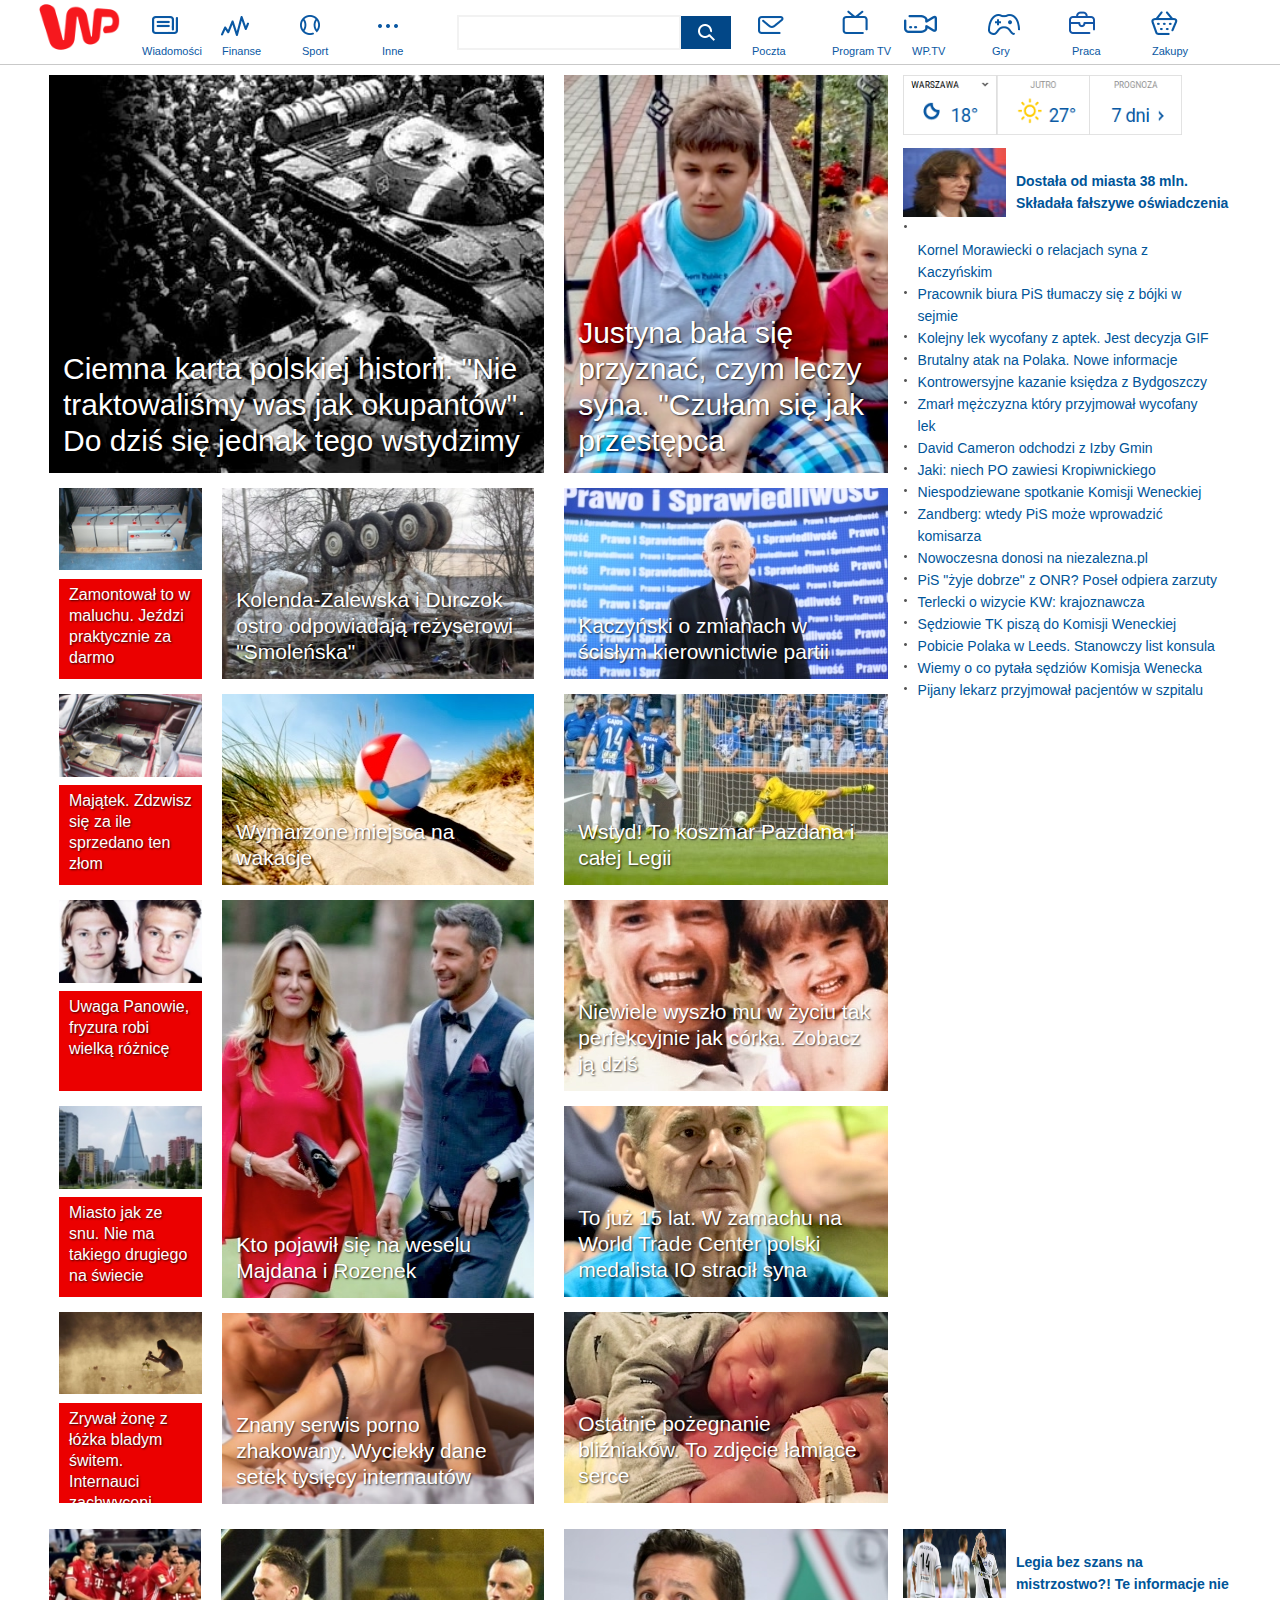
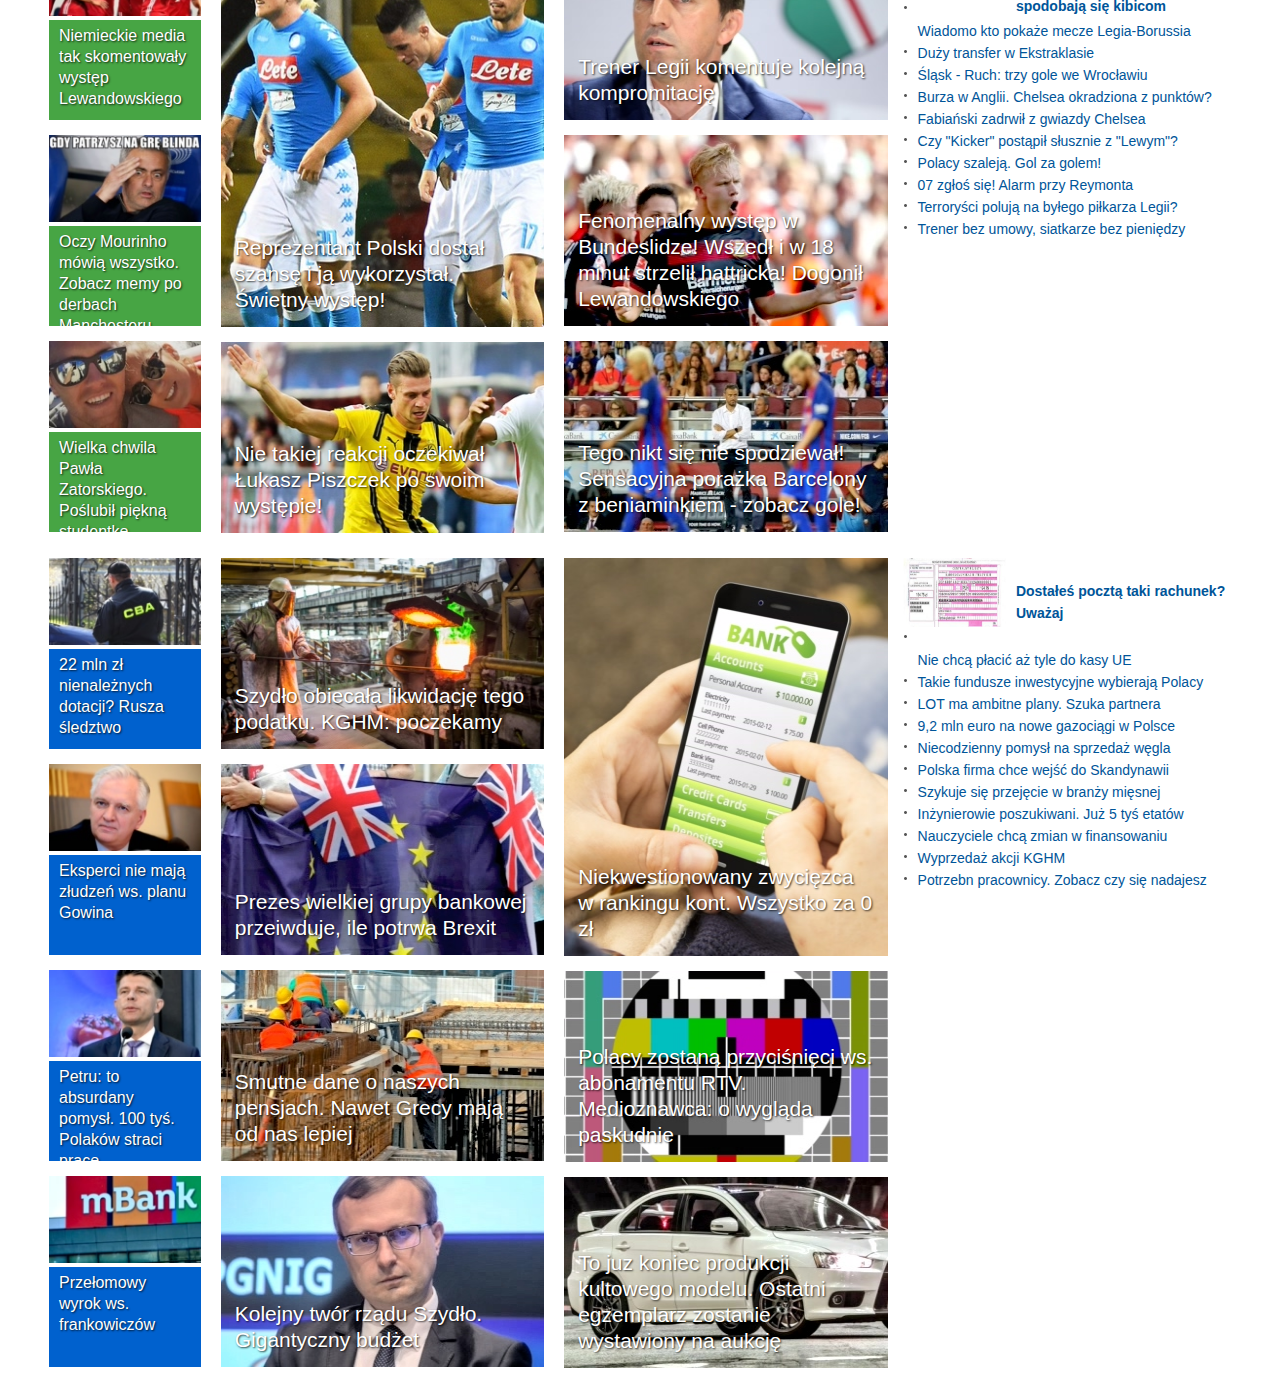
==== 02_portal_copy/index_7.html @ b6a20196 "Switching to 7 column layout completed" ====
<!DOCTYPE html>
<html>
<head>
	<meta charset = "UTF-8">
	<link rel="stylesheet" href="../01_css_framework/ap_grid_col7.css">
	<link rel="stylesheet" href="assets/stylesheets/style.css">
	<title></title>
</head>
<body>
	<header>
		<div class="header">
			<img src="assets/images/logo.png">
			<ul>
				<li>
					<a href="#"><img src="assets/images/h_icon_1.png"><p>Wiadomości</p></a>
				</li>
				<li>
					<a href="#"><img src="assets/images/h_icon_2.png"><p>Finanse</p></a>				
				</li>
				<li>
					<a href="#"><img src="assets/images/h_icon_3.png"><p>Sport</p></a>					
				</li>
				<li>
					<a href="#"><img src="assets/images/h_icon_4.png"><p>Inne</p></a>					
				</li>
				<li id = "form">
					<form><!--
						--><input id="search_field" type="text" name="q"><!--
						--><input id="search_button" type="submit" value=""><!--
					--></form>
				</li>
				<li>
					<a href="#"><img src="assets/images/h_icon_6.png"><p>Poczta</p></a>					
				</li>
				<li>
					<a href="#"><img src="assets/images/h_icon_7.png"><p>Program TV</p></a>				
				</li>
				<li>
					<a href="#"><img src="assets/images/h_icon_8.png"><p>WP.TV</p></a>					
				</li>
				<li>
					<a href="#"><img src="assets/images/h_icon_9.png"><p> Gry</p></a>
				</li>
				<li>
					<a href="#"><img src="assets/images/h_icon_10.png"><p>Praca</p></a>
				</li>
				<li>
					<a href="#"><img src="assets/images/h_icon_11.png"><p>Zakupy</p></a>	
				</li>
			</ul>
		</div>
	</header>
	<div class="row">
		<div class="container_7">
			<div class = "col_3">
				<article class="height_2">
					<a href="#">
						<img src="assets/images/art_a_1.jpg">
						<p>Ciemna karta polskiej historii. "Nie traktowaliśmy was jak okupantów". Do dziś się jednak tego wstydzimy</p>
					</a>
				</article>

				<div class="col_1_3 padding_left_0">
						<article class="height_1">
							<a href="#">
								<img class="img_max_width" src="assets/images/art_a_3.jpg">
								<p class="smallest_font side_style">Zamontował to w maluchu. Jeździ praktycznie za darmo</p>
							</a>
						</article>
						<article class="height_1 art_margin">
							<a href="#">
								<img class="img_max_width" src="assets/images/art_a_6.png">
								<p class="smallest_font side_style">Majątek. Zdzwisz się za ile sprzedano ten złom</p>
							</a>
						</article>
						<article class="height_1 art_margin">
							<a href="#">
								<img class="img_max_width" src="assets/images/art_a_9.jpg">
								<p class="smallest_font side_style">Uwaga Panowie, fryzura robi wielką różnicę</p>
							</a>
						</article>
						<article class="height_1 art_margin">
							<a href="#">
								<img class="img_max_width" src="assets/images/art_a_13.jpg">
								<p class="smallest_font side_style">Miasto jak ze snu. Nie ma takiego drugiego na świecie</p>
							</a>
						</article>
						<article class="height_1 art_margin">
							<a href="#">
								<img class="img_max_width" src="assets/images/art_a_18.jpg">
								<p class="smallest_font side_style">Zrywał żonę z łóżka bladym świtem. Internauci zachwyceni efektem</p>
							</a>
						</article>
				</div>
				<div class="col_2_3 padding_right_0">
						<article class="height_1">
							<a href="#">
								<img class="img_max" src="assets/images/art_a_4.jpg">
								<p class="smaller_font">Kolenda-Zalewska i Durczok ostro odpowiadają reżyserowi "Smoleńska"</p>
							</a>
						</article>
						<article class="height_1 art_margin">
							<a href="#">
								<img class="img_max" src="assets/images/art_a_7.jpg">
								<p class="smaller_font">Wymarzone miejsca na wakacje</p>
							</a>
						</article>
						<article class="height_2 art_margin">
							<a href="#">
								<img class="img_max" src="assets/images/art_a_12.jpg">
								<p class="smaller_font">Kto pojawił się na weselu Majdana i Rozenek</p>
							</a>
						</article>
						<article class="height_1 art_margin">
							<a href="#">
								<img class="img_max" src="assets/images/art_a_17.jpg">
								<p class="smaller_font">Znany serwis porno zhakowany. Wyciekły dane setek tysięcy internautów</p>
							</a>
						</article>
				</div>

			</div>

			<div class = "col_2 col_margin">
				<article class="height_2">
					<a href="#">
						<img src="assets/images/art_a_2.jpg">
						<p>Justyna bała się przyznać, czym leczy syna. "Czułam się jak przestępca</p>
					</a>
				</article>
				<article class="height_1 art_margin">
					<a href="#">
						<img src="assets/images/art_a_5.jpg">
						<p class="smaller_font">Kaczyński o zmianach w ścisłym kierownictwie partii</p>
					</a>
				</article>
				<article class="height_1 art_margin">
					<a href="#">
						<img src="assets/images/art_a_8.jpg">
						<p class="smaller_font">Wstyd! To koszmar Pazdana i całej Legii</p>
					</a>
				</article>
				<article class="height_1 art_margin">
					<a href="#">
						<img src="assets/images/art_a_14.jpg">
						<p class="smaller_font">Niewiele wyszło mu w życiu tak perfekcyjnie jak córka. Zobacz ją dziś</p>
					</a>
				</article>
				<article class="height_1 art_margin">
					<a href="#">
						<img src="assets/images/art_a_15.jpg">
						<p class="smaller_font">To już 15 lat. W zamachu na World Trade Center polski medalista IO stracił syna</p>
					</a>
				</article>
				<article class="height_1 art_margin">
					<a href="#">
						<img src="assets/images/art_a_16.jpg">
						<p class="smaller_font">Ostatnie pożegnanie bliźniaków. To zdjęcie łamiące serce</p>
					</a>
				</article>	
			</div>
			<div class = "col_2 side_articles padding_top_10">
				<ul class="weather_box">
					<li><!--
						--><img src="assets/images/pogoda_1.png"><!--
					--></li><!--
					--><li><!--
						--><img src="assets/images/pogoda_2.png"><!--
					--></li><!--
					--><li><!--
						--><img src="assets/images/pogoda_3.png"><!--
					--></li>
				</ul>
				<ul class="art_list"><!--
					--><li><!--
						--><a href="#"><img src="assets/images/art_a_20.jpg"><p>Dostała od miasta 38 mln. Składała fałszywe oświadczenia</p></a><!--
					--></li><!--
					--><li><!--
						--><a href="#"><div>Kornel Morawiecki o relacjach syna z Kaczyńskim</div></a><!--
					--></li><!--
					--><li><!--
						--><a href="#"><div>Pracownik biura PiS tłumaczy się z bójki w sejmie</div></a><!--
					--></li><!--
					--><li><!--
						--><a href="#"><div>Kolejny lek wycofany z aptek. Jest decyzja GIF</div></a><!--
					--></li><!--
					--><li><!--
						--><a href="#"><div>Brutalny atak na Polaka. Nowe informacje</div></a><!--
					--></li><!--
					--><li><!--
						--><a href="#"><div>Kontrowersyjne kazanie księdza z Bydgoszczy</div></a><!--
					--></li><!--
					--><li><!--
						--><a href="#"><div>Zmarł mężczyzna który przyjmował wycofany lek</div></a><!--
					--></li><!--
					--><li><!--
						--><a href="#"><div>David Cameron odchodzi z Izby Gmin</div></a><!--
					--></li><!--
					--><li><!--
						--><a href="#"><div>Jaki: niech PO zawiesi Kropiwnickiego</div></a><!--
					--></li><!--
					--><li><!--
						--><a href="#"><div>Niespodziewane spotkanie Komisji Weneckiej</div></a><!--
					--></li><!--
					--><li><!--
						--><a href="#"><div>Zandberg: wtedy PiS może wprowadzić komisarza</div></a><!--
					--></li><!--
					--><li><!--
						--><a href="#"><div>Nowoczesna donosi na niezalezna.pl</div></a><!--
					--></li><!--
					--><li><!--
						--><a href="#"><div>PiS "żyje dobrze" z ONR? Poseł odpiera zarzuty</div></a><!--
					--></li><!--
					--><li><!--
						--><a href="#"><div>Terlecki o wizycie KW: krajoznawcza</div></a><!--
					--></li><!--
					--><li><!--
						--><a href="#"><div>Sędziowie TK piszą do Komisji Weneckiej</div></a><!--
					--></li><!--
					--><li><!--
						--><a href="#"><div>Pobicie Polaka w Leeds. Stanowczy list konsula</div></a><!--
					--></li><!--
					--><li><!--
						--><a href="#"><div>Wiemy o co pytała sędziów Komisja Wenecka</div></a><!--
					--></li><!--
					--><li><!--
						--><a href="#"><div>Pijany lekarz przyjmował pacjentów w szpitalu</div></a><!--
					--></li><!--
				--></ul>
			</div>



		</div>
	</div>
	<div class="row sport_section">
		<div class="container_7">

				<div class="col_1">
					<article class="height_1">
						<a href="#">
							<img class="img_max_width" src="assets/images/art_b_1.jpg">
							<p class="smallest_font side_style">Niemieckie media tak skomentowały występ Lewandowskiego</p>
						</a>
					</article>
					<article class="height_1 art_margin">
						<a href="#">
							<img class="img_max_width" src="assets/images/art_b_2.jpg">
							<p class="smallest_font side_style">Oczy Mourinho mówią wszystko. Zobacz memy po derbach Manchesteru</p>
						</a>
					</article>
					<article class="height_1 art_margin">
						<a href="#">
							<img class="img_max_width" src="assets/images/art_b_3.jpg">
							<p class="smallest_font side_style">Wielka chwila Pawła Zatorskiego. Poślubił piękną studentkę medycyny</p>
						</a>
					</article>
				</div>
				<div class="col_2">
					<article class="height_2">
						<a href="#">
							<img class="img_max" src="assets/images/art_b_4.jpg">
							<p class="smaller_font">Reprezentant Polski dostał szansę i ją wykorzystał. Świetny występ!</p>
						</a>
					</article>
					<article class="height_1 art_margin">
						<a href="#">
							<img class="img_max" src="assets/images/art_b_5.jpg">
							<p class="smaller_font">Nie takiej reakcji oczekiwał Łukasz Piszczek po swoim występie!</p>
						</a>
					</article>
				</div>


			<div class="col_2 col_margin">
				<article class="height_1">
					<a href="#">
						<img class="img_max" src="assets/images/art_b_6.jpg">
						<p class="smaller_font">Trener Legii komentuje kolejną kompromitację</p>
					</a>
				</article>
				<article class="height_1 art_margin">
					<a href="#">
						<img class="img_max" src="assets/images/art_b_7.jpg">
						<p class="smaller_font">Fenomenalny występ w Bundeslidze! Wszedł i w 18 minut strzelił hattricka! Dogonił Lewandowskiego</p>
					</a>
				</article>
				<article class="height_1 art_margin">
					<a href="#">
						<img class="img_max" src="assets/images/art_b_8.jpg">
						<p class="smaller_font">Tego nikt się nie spodziewał! Sensacyjna porażka Barcelony z beniaminkiem - zobacz gole!</p>
					</a>
				</article>
			</div>
			<div class="col_2 side_articles padding_top_10">
				<ul class="art_list"><!--
					--><li><!--
						--><a href="#"><img src="assets/images/art_b_20.jpg"><p>Legia bez szans na mistrzostwo?! Te informacje nie spodobają się kibicom</p></a><!--
					--></li><!--
					--><li><!--
						--><a href="#"><div>Wiadomo kto pokaże mecze Legia-Borussia</div></a><!--
					--></li><!--
					--><li><!--
						--><a href="#"><div>Duży transfer w Ekstraklasie</div></a><!--
					--></li><!--
					--><li><!--
						--><a href="#"><div>Śląsk - Ruch: trzy gole we Wrocławiu</div></a><!--
					--></li><!--
					--><li><!--
						--><a href="#"><div>Burza w Anglii. Chelsea okradziona z punktów?</div></a><!--
					--></li><!--
					--><li><!--
						--><a href="#"><div>Fabiański zadrwił z gwiazdy Chelsea</div></a><!--
					--></li><!--
					--><li><!--
						--><a href="#"><div>Czy "Kicker" postąpił słusznie z "Lewym"?</div></a><!--
					--></li><!--
					--><li><!--
						--><a href="#"><div>Polacy szaleją. Gol za golem!</div></a><!--
					--></li><!--
					--><li><!--
						--><a href="#"><div>07 zgłoś się! Alarm przy Reymonta</div></a><!--
					--></li><!--
					--><li><!--
						--><a href="#"><div>Terroryści polują na byłego piłkarza Legii?</div></a><!--
					--></li><!--
					--><li><!--
						--><a href="#"><div>Trener bez umowy, siatkarze bez pieniędzy</div></a><!--
					--></li><!--
				--></ul>
			</div>
		</div>
	</div>
	<div class="row finance_section">
		<div class="container_7">

				<div class="col_1">
					<article class="height_1">
						<a href="#">
							<img class="img_max_width" src="assets/images/art_c_1.jpg">
							<p class="smallest_font side_style">22 mln zł nienależnych dotacji? Rusza śledztwo</p>
						</a>
					</article>
					<article class="height_1 art_margin">
						<a href="#">
							<img class="img_max_width" src="assets/images/art_c_2.jpg">
							<p class="smallest_font side_style">Eksperci nie mają złudzeń ws. planu Gowina</p>
						</a>
					</article>
					<article class="height_1 art_margin">
						<a href="#">
							<img class="img_max_width" src="assets/images/art_c_3.jpg">
							<p class="smallest_font side_style">Petru: to absurdany pomysł. 100 tyś. Polaków straci pracę</p>
						</a>
					</article>
					<article class="height_1 art_margin">
						<a href="#">
							<img class="img_max_width" src="assets/images/art_c_8.jpg">
							<p class="smallest_font side_style">Przełomowy wyrok ws. frankowiczów</p>
						</a>
					</article>
				</div>
				<div class="col_2">
					<article class="height_1">
						<a href="#">
							<img class="img_max" src="assets/images/art_c_4.jpg">
							<p class="smaller_font">Szydło obiecała likwidację tego podatku. KGHM: poczekamy</p>
						</a>
					</article>
					<article class="height_1 art_margin">
						<a href="#">
							<img class="img_max" src="assets/images/art_c_5.jpg">
							<p class="smaller_font">Prezes wielkiej grupy bankowej przeiwduje, ile potrwa Brexit</p>
						</a>
					</article>
					<article class="height_1 art_margin">
						<a href="#">
							<img class="img_max" src="assets/images/art_c_6.jpg">
							<p class="smaller_font">Smutne dane o naszych pensjach. Nawet Grecy mają od nas lepiej</p>
						</a>
					</article>
					<article class="height_1 art_margin">
						<a href="#">
							<img class="img_max" src="assets/images/art_c_7.jpg">
							<p class="smaller_font">Kolejny twór rządu Szydło. Gigantyczny budżet</p>
						</a>
					</article>
				</div>

			<div class="col_2 col_margin">
				<article class="height_2">
					<a href="#">
						<img class="img_max" src="assets/images/art_c_9.jpg">
						<p class="smaller_font">Niekwestionowany zwycięzca w rankingu kont. Wszystko za 0 zł</p>
					</a>
				</article>
				<article class="height_1 art_margin">
					<a href="#">
						<img class="img_max" src="assets/images/art_c_10.jpg">
						<p class="smaller_font">Polacy zostaną przyciśnięci ws. abonamentu RTV. Medioznawca: o wygląda paskudnie</p>
					</a>
				</article>
				<article class="height_1 art_margin">
					<a href="#">
						<img class="img_max" src="assets/images/art_c_11.jpg">
						<p class="smaller_font">To juz koniec produkcji kultowego modelu. Ostatni egzemplarz zostanie wystawiony na aukcję</p>
					</a>
				</article>
			</div>
			<div class="col_2 side_articles padding_top_10">
					<ul class="art_list"><!--
					--><li><!--
						--><a href="#"><img src="assets/images/art_c_20.jpg"><p>Dostałeś pocztą taki rachunek? Uważaj</p></a><!--
					--></li><!--
					--><li><!--
						--><a href="#"><div>Nie chcą płacić aż tyle do kasy UE</div></a><!--
					--></li><!--
					--><li><!--
						--><a href="#"><div>Takie fundusze inwestycyjne wybierają Polacy</div></a><!--
					--></li><!--
					--><li><!--
						--><a href="#"><div>LOT ma ambitne plany. Szuka partnera</div></a><!--
					--></li><!--
					--><li><!--
						--><a href="#"><div>9,2 mln euro na nowe gazociągi w Polsce</div></a><!--
					--></li><!--
					--><li><!--
						--><a href="#"><div>Niecodzienny pomysł na sprzedaż węgla</div></a><!--
					--></li><!--
					--><li><!--
						--><a href="#"><div>Polska firma chce wejść do Skandynawii</div></a><!--
					--></li><!--
					--><li><!--
						--><a href="#"><div>Szykuje się przejęcie w branży mięsnej</div></a><!--
					--></li><!--
					--><li><!--
						--><a href="#"><div>Inżynierowie poszukiwani. Już 5 tyś etatów</div></a><!--
					--></li><!--
					--><li><!--
						--><a href="#"><div>Nauczyciele chcą zmian w finansowaniu</div></a><!--
					--></li><!--
					--><li><!--
						--><a href="#"><div>Wyprzedaż akcji KGHM</div></a><!--
					--></li><!--
					--><li><!--
						--><a href="#"><div>Potrzebn pracownicy. Zobacz czy się nadajesz</div></a><!--
					--></li><!--
				--></ul>
			</div>
		</div>
	</div>
</body>
</html>
---- 01_css_framework/ap_grid_col7.css ----
/* ap_grid: Basic 7 column css framework;*/

.row{
	margin: 0;
	padding: 0;
	position: relative;
	display: block;
	overflow: auto;
}

.container_7, .header{
	margin: auto;
}

@media (min-width: 1280px){
	.container_7, .header{
		width: 1202px;
	}

}
@media (max-width: 1260px){
	.container_7, .header{
		width: 972px;
	}
}

.col_1,
.col_2,
.col_3,
.col_4,
.col_5,
.col_6,
.col_7,
.col_1_3,
.col_2_3{
	float: left;
	display: inline-block;
	padding: 5px;
}

.container_7 .col_1{
	width: 14.2857%;
}
.container_7 .col_2{
	width: 28.571%;
}
.container_7 .col_3{
	width: 42.857%;
}
.container_7 .col_4{
	width: 57.1428%;
}
.container_7 .col_5{
	width: 71.428%;
}
.container_7 .col_6{
	width: 85.7142%;
}
.container_7 .col_7{
	width: 100%;
}
.container_7 .col_1_3{
	width: 33.33%;
}
.container_7 .col_2_3{
	width: 66.66%;
}
.row,
.container_7,
.col_1,
.col_2,
.col_3,
.col_4,
.col_5,
.col_6,
.col_7,
.col_1_3,
.col_2_3{
	box-sizing: border-box;
}

.height_1{
	height: 191px;
}
.height_2{
	height: 398px;
}

.clear{
	clear: both;
	display: block;
	overflow: hidden;
	visibility: hidden;
}
.padding_left_0{
	padding-left: 10px;
}
.padding_right_0{
	padding-right: 10px;
}
.padding_top_0{
	padding-top: 10px;
}
.padding_bottom_0{
	padding-bottom: 10px;
}
.padding_left_10{
	padding-left: 10px;
}
.padding_right_10{
	padding-right: 10px;
}
.padding_top_10{
	padding-top: 10px;
}
.padding_bottom_10{
	padding-bottom: 10px;
}
---- 02_portal_copy/assets/stylesheets/style.css ----
/* http://meyerweb.com/eric/tools/css/reset/ 
   v2.0 | 20110126
   License: none (public domain)
*/
html, body, div, span, applet, object, iframe,
h1, h2, h3, h4, h5, h6, p, blockquote, pre,
a, abbr, acronym, address, big, cite, code,
del, dfn, em, img, ins, kbd, q, s, samp,
small, strike, strong, sub, sup, tt, var,
b, u, i, center,
dl, dt, dd, ol, ul, li,
fieldset, form, label, legend,
table, caption, tbody, tfoot, thead, tr, th, td,
article, aside, canvas, details, embed,
figure, figcaption, footer, header, hgroup,
menu, nav, output, ruby, section, summary,
time, mark, audio, video {
  margin: 0;
  padding: 0;
  border: 0;
  font-size: 100%;
  font: inherit;
  vertical-align: baseline; }

/* HTML5 display-role reset for older browsers */
article, aside, details, figcaption, figure,
footer, header, hgroup, menu, nav, section {
  display: block; }

body {
  line-height: 1; }

ol, ul {
  list-style: none; }

blockquote, q {
  quotes: none; }

blockquote:before, blockquote:after,
q:before, q:after {
  content: '';
  content: none; }

table {
  border-collapse: collapse;
  border-spacing: 0; }

/**************************Typography*****************************/
@font-face {
  font-family: "Roboto";
  font-style: normal;
  font-weight: 400;
  src: url("//a.wpimg.pl/a/i/stg/player/fonts/roboto-regular-webfont.eot?#iefix") format("embedded-opentype"), url("//a.wpimg.pl/a/i/stg/player/fonts/roboto-regular-webfont.woff") format("woff"), url("//a.wpimg.pl/a/i/stg/player/fonts/roboto-regular-webfont.ttf") format("truetype"), url("//a.wpimg.pl/a/i/stg/player/fonts/roboto-regular-webfont.svg#roboto_condensedbold") format("svg"); }
@font-face {
  font-family: "Roboto Condensed";
  font-style: normal;
  font-weight: normal;
  src: url("http://y.wpimg.pl/i/ivar/layout/201201/robotocondensed-regular-webfont.eot?#iefix") format("embedded-opentype"), url("http://y.wpimg.pl/i/ivar/layout/201201/robotocondensed-regular-webfont.woff2") format("woff2"), url("http://y.wpimg.pl/i/ivar/layout/201201/robotocondensed-regular-webfont.woff") format("woff"), url("http://y.wpimg.pl/i/ivar/layout/201201/robotocondensed-regular-webfont.ttf") format("truetype"); }
/**************************Colors*********************************/
/**************************Basic Site Layout**********************/
body, html {
  width: 100%; }

header {
  height: 64px; }

/****************************Header setup**************************/
header {
  border-bottom: #c9c9c9 solid 1px; }

.header {
  position: relative;
  /*background-color: yellow; */ }
  .header img {
    float: left;
    width: 93px;
    height: 54px; }
  .header ul {
    display: inline-block; }
    .header ul li {
      float: left;
      display: inline-block;
      width: 80px; }
      .header ul li img {
        height: 100%;
        width: auto;
        margin: auto; }
      .header ul li p {
        position: absolute;
        bottom: 10px;
        font-family: "Roboto", Arial, sans-serif;
        font-size: 11px;
        color: #0a58a3;
        margin-left: 10px; }
      .header ul li p:hover {
        text-decoration: underline; }
      .header ul li a {
        display: block;
        width: 100%;
        height: 100%; }
    .header ul #form {
      width: 280px;
      margin-top: 15px;
      margin-left: 5px;
      margin-right: 5px; }
      .header ul #form #search_field {
        width: 216px;
        height: 29px;
        border: 2px solid #f2f2f2; }
      .header ul #form #search_button {
        width: 50px;
        height: 33px;
        overflow: hidden;
        background-color: #024787;
        background-image: url("../images/search_button.png");
        background-repeat: no-repeat;
        border: none; }

/***************body setup*****************/
.row {
  /*.col_6{
  	background-color: rgb(230,230,200);
  }
  .col_3{
  	background-color: rgb(200,230,230);
  }
  .col_4{
  	background-color: rgb(230,200,230);
  }
  .col_8{
  	background-color: rgb(230,230,140);
  }*/ }
  .row article {
    box-sizing: border-box;
    position: relative;
    margin: 5px;
    overflow: hidden;
    display: block; }
    .row article img {
      box-sizing: border-box;
      height: 100%; }
    .row article p {
      position: absolute;
      left: 0;
      right: 0;
      bottom: 0;
      padding: 40px 14px 14px;
      font-family: "Roboto Condensed", Arial, sans-serif;
      text-shadow: 1px 1px 2px rgba(0, 0, 0, 0.75);
      color: #fff;
      font-size: 30px;
      line-height: 36px; }
  .row article:hover img {
    border-bottom: 5px solid #eb0000; }
  .row article:hover p {
    text-decoration: underline; }
  .row .side_articles .weather_box {
    margin-bottom: 10px; }
    .row .side_articles .weather_box li {
      display: inline-block;
      box-sizing: border-box; }
      .row .side_articles .weather_box li img {
        width: 93px;
        height: 60px;
        box-sizing: border-box; }
      .row .side_articles .weather_box li img:hover {
        border-bottom: 5px solid #0a58a3; }
  .row .side_articles .art_list li {
    background-image: url([data-uri]);
    background-repeat: no-repeat; }
    .row .side_articles .art_list li a {
      padding-left: 15px;
      text-decoration: none;
      font-weight: normal;
      font-size: 14px;
      line-height: 22px;
      font-family: "Roboto", Arial, sans-serif;
      color: #059; }
    .row .side_articles .art_list li a:hover {
      text-decoration: underline; }
      .row .side_articles .art_list li a:hover p, .row .side_articles .art_list li a:hover div {
        text-decoration: underline; }
    .row .side_articles .art_list li div {
      display: inline-block;
      width: 90%; }
  .row .side_articles .art_list li:first-of-type {
    height: 69px; }
    .row .side_articles .art_list li:first-of-type img {
      float: left;
      height: 69px;
      width: 31%; }
    .row .side_articles .art_list li:first-of-type p {
      font-weight: bold;
      padding-left: 10px;
      width: 65%;
      height: 100%;
      float: left;
      display: inline-block; }
  .row .smaller_font {
    font-size: 21px;
    line-height: 26px; }
  .row .smallest_font {
    font-size: 16px;
    line-height: 21px; }
  .row .art_margin {
    margin-top: 15px; }
  .row .col_margin {
    padding-bottom: 11px; }
  .row .img_max {
    height: 100%;
    width: 100%; }
  .row .img_max_width {
    height: auto;
    width: 100%; }
  .row .side_style {
    background-color: #eb0000;
    padding: 5px 10px 0 10px;
    height: 50%; }
    .row .side_style img {
      height: auto;
      width: 100%; }

.sport_section article:hover img {
  border-bottom: 5px solid #47a544; }
.sport_section .side_style {
  background-color: #47a544; }

.finance_section article:hover img {
  border-bottom: 5px solid #0061ce; }
.finance_section .side_style {
  background-color: #0061ce; }

/*# sourceMappingURL=style.css.map */
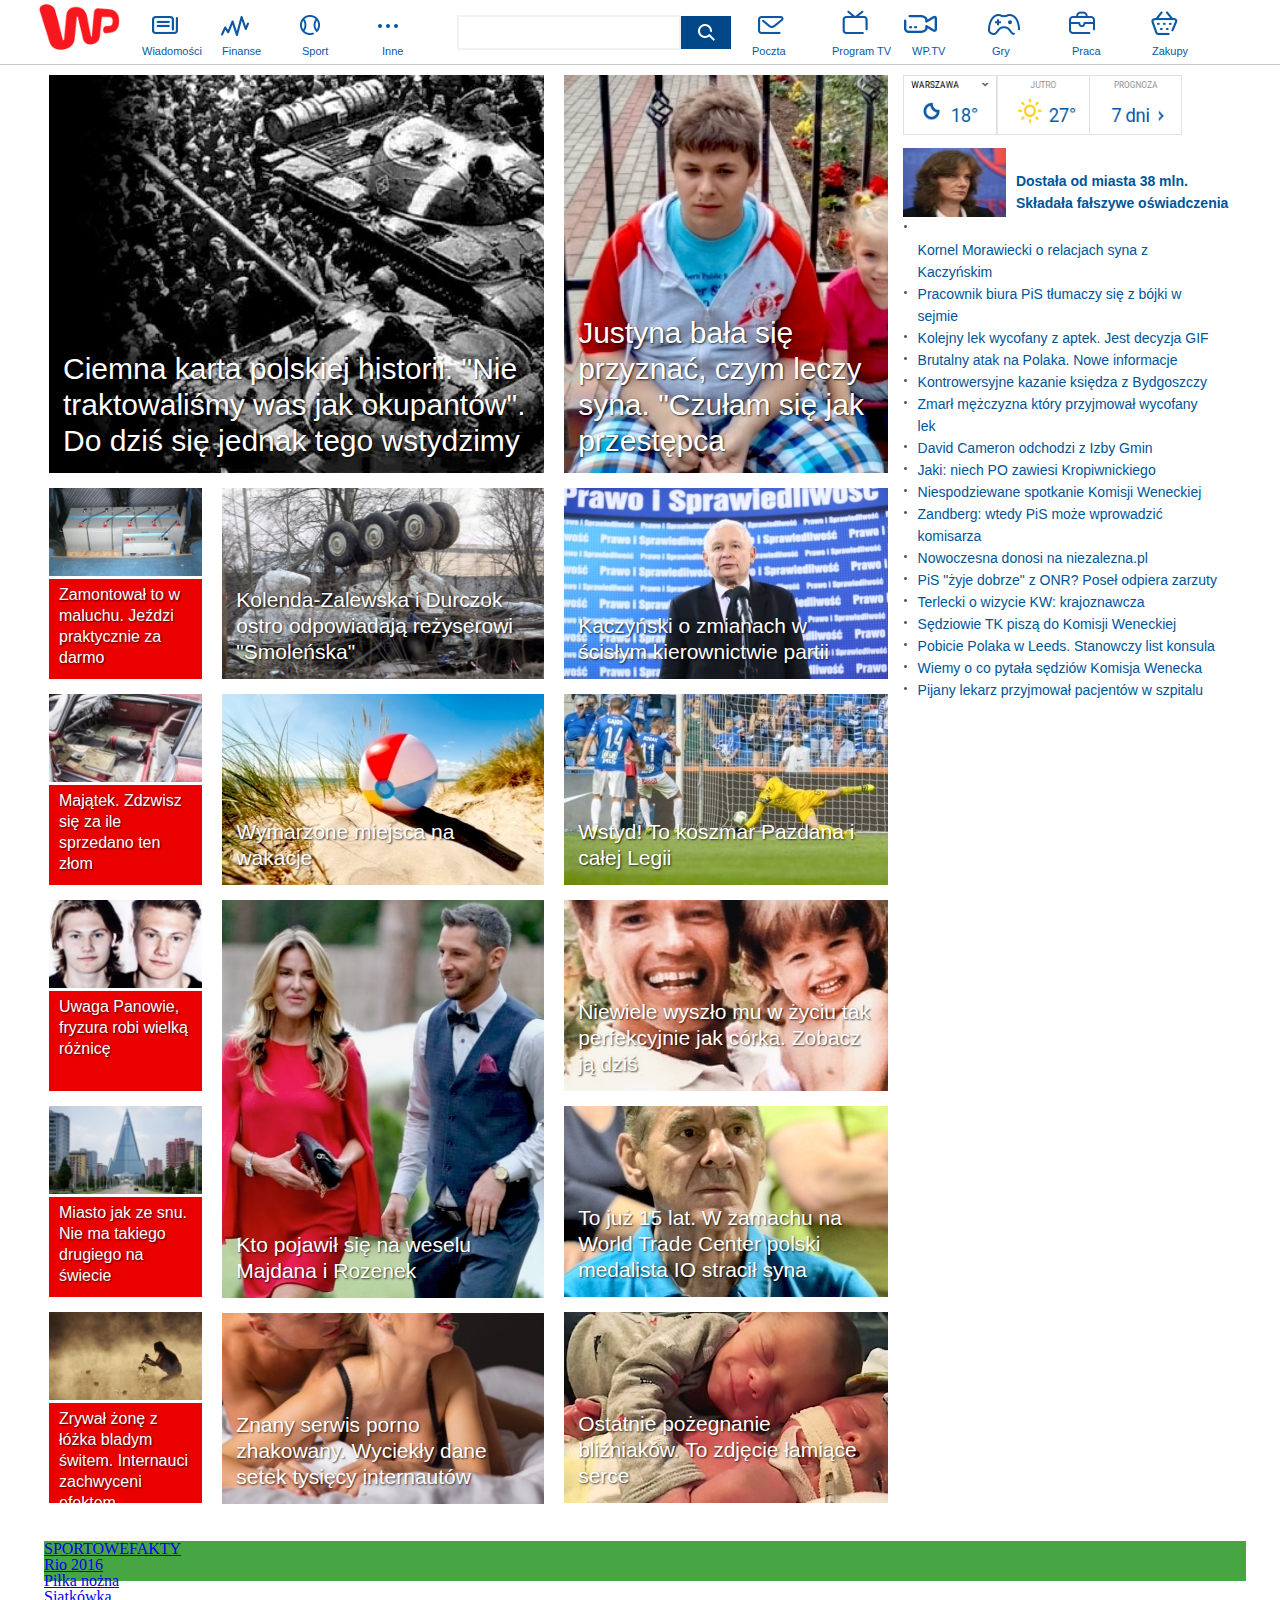
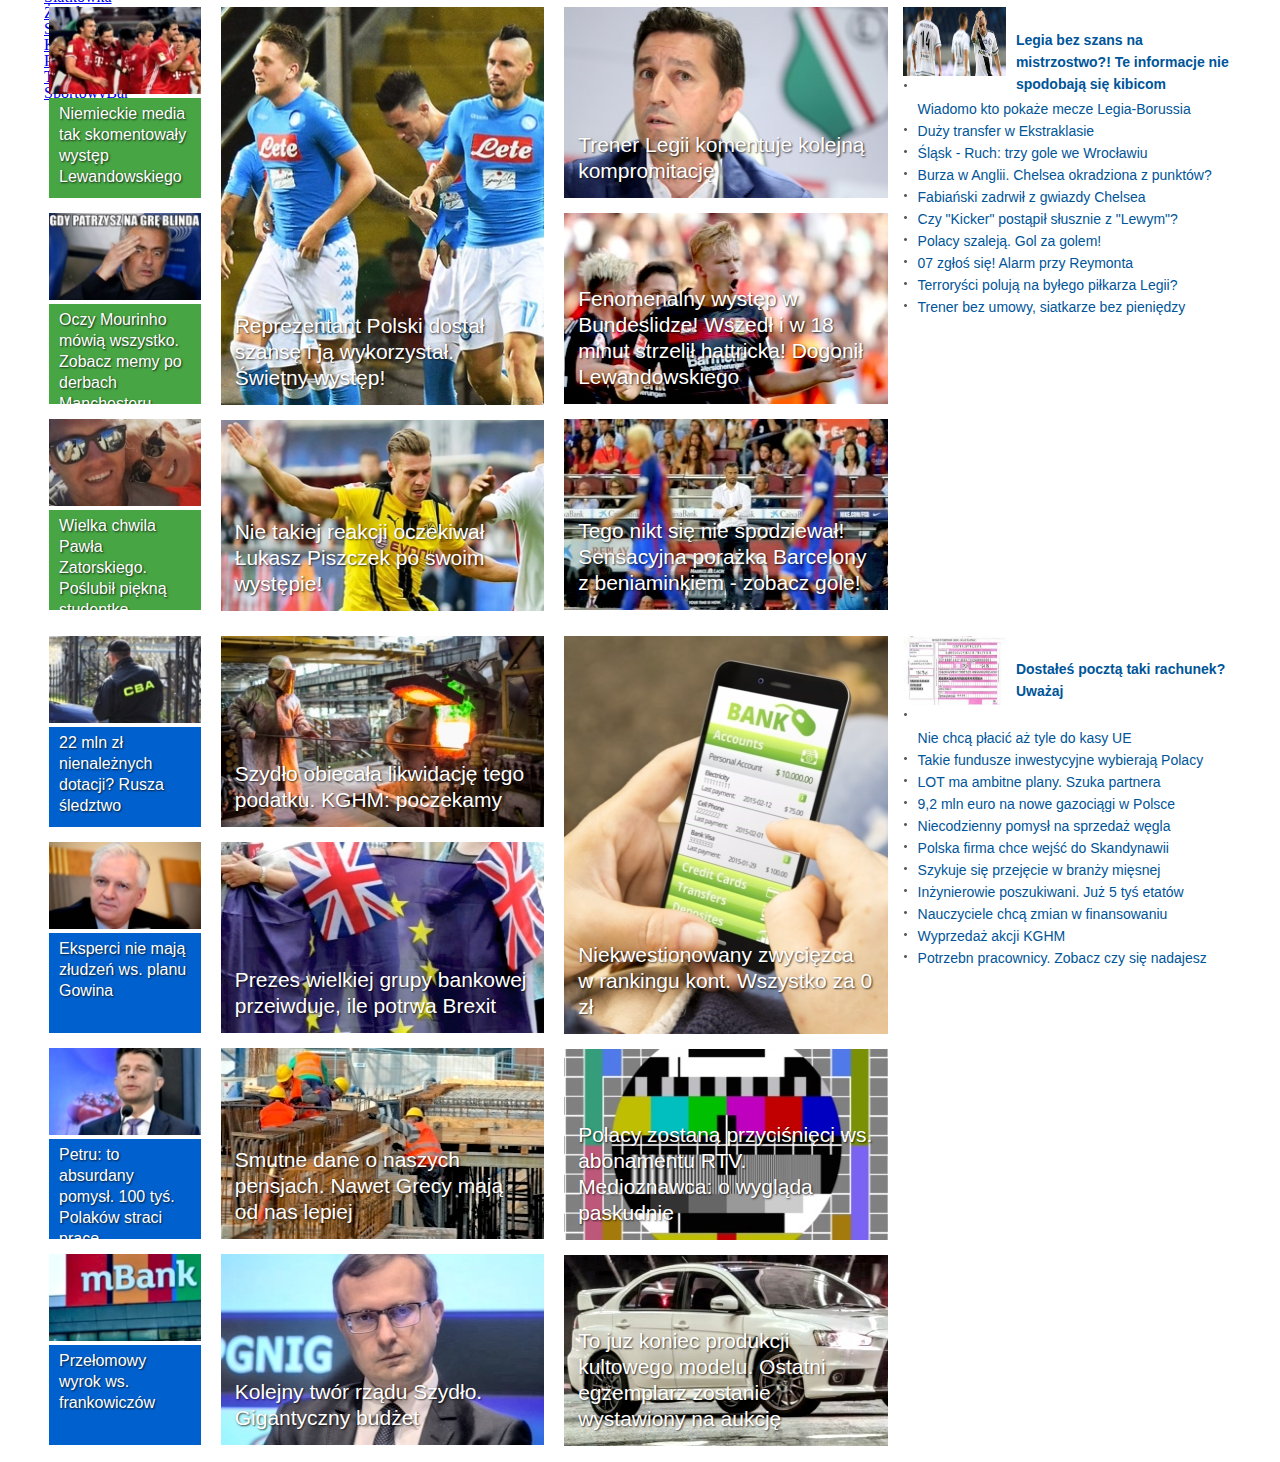
==== commit 26c845a5: "Strip design begin" ====
--- a/02_portal_copy/index_7.html
+++ b/02_portal_copy/index_7.html
@@ -228,15 +228,23 @@
 					--></li><!--
 				--></ul>
 			</div>
-
-
-
 		</div>
 	</div>
 	<div class="row sport_section">
 		<div class="container_7">
-
-				<div class="col_1">
+			<div class="strip color_sport">
+				<a href="#"><h2>SPORTOWEFAKTY</h2></a>
+				<a href="#"><h3>Rio 2016</h3></a>
+				<a href="#"><h3>Piłka nożna</h3></a>
+				<a href="#"><h3>Siatkówka</h3></a>
+				<a href="#"><h3>Żużel</h3></a>
+				<a href="#"><h3>Sporty walki</h3></a>
+				<a href="#"><h3>Koszykówka</h3></a>
+				<a href="#"><h3>Piłka ręczna</h3></a>
+				<a href="#"><h3>Tenis</h3></a>
+				<a href="#"><h3>SportowyBar</h3></a>
+			</div>
+					<div class="col_1">
 					<article class="height_1">
 						<a href="#">
 							<img class="img_max_width" src="assets/images/art_b_1.jpg">
--- a/01_css_framework/ap_grid_col7.css
+++ b/01_css_framework/ap_grid_col7.css
@@ -93,16 +93,16 @@
 	visibility: hidden;
 }
 .padding_left_0{
-	padding-left: 10px;
+	padding-left: 0;
 }
 .padding_right_0{
-	padding-right: 10px;
+	padding-right: 0;
 }
 .padding_top_0{
-	padding-top: 10px;
+	padding-top: 0;
 }
 .padding_bottom_0{
-	padding-bottom: 10px;
+	padding-bottom: 0;
 }
 .padding_left_10{
 	padding-left: 10px;
--- a/02_portal_copy/assets/stylesheets/style.css
+++ b/02_portal_copy/assets/stylesheets/style.css
@@ -57,6 +57,15 @@
   font-weight: normal;
   src: url("http://y.wpimg.pl/i/ivar/layout/201201/robotocondensed-regular-webfont.eot?#iefix") format("embedded-opentype"), url("http://y.wpimg.pl/i/ivar/layout/201201/robotocondensed-regular-webfont.woff2") format("woff2"), url("http://y.wpimg.pl/i/ivar/layout/201201/robotocondensed-regular-webfont.woff") format("woff"), url("http://y.wpimg.pl/i/ivar/layout/201201/robotocondensed-regular-webfont.ttf") format("truetype"); }
 /**************************Colors*********************************/
+.color_sport {
+  background-color: #47a544; }
+
+.color_finance {
+  background-color: #0061ce; }
+
+.color_news {
+  background-color: #eb0000; }
+
 /**************************Basic Site Layout**********************/
 body, html {
   width: 100%; }
@@ -230,4 +239,9 @@
 .finance_section .side_style {
   background-color: #0061ce; }
 
+.strip {
+  margin: 22px 5px 16px 5px;
+  height: 40px;
+  width: 100%; }
+
 /*# sourceMappingURL=style.css.map */
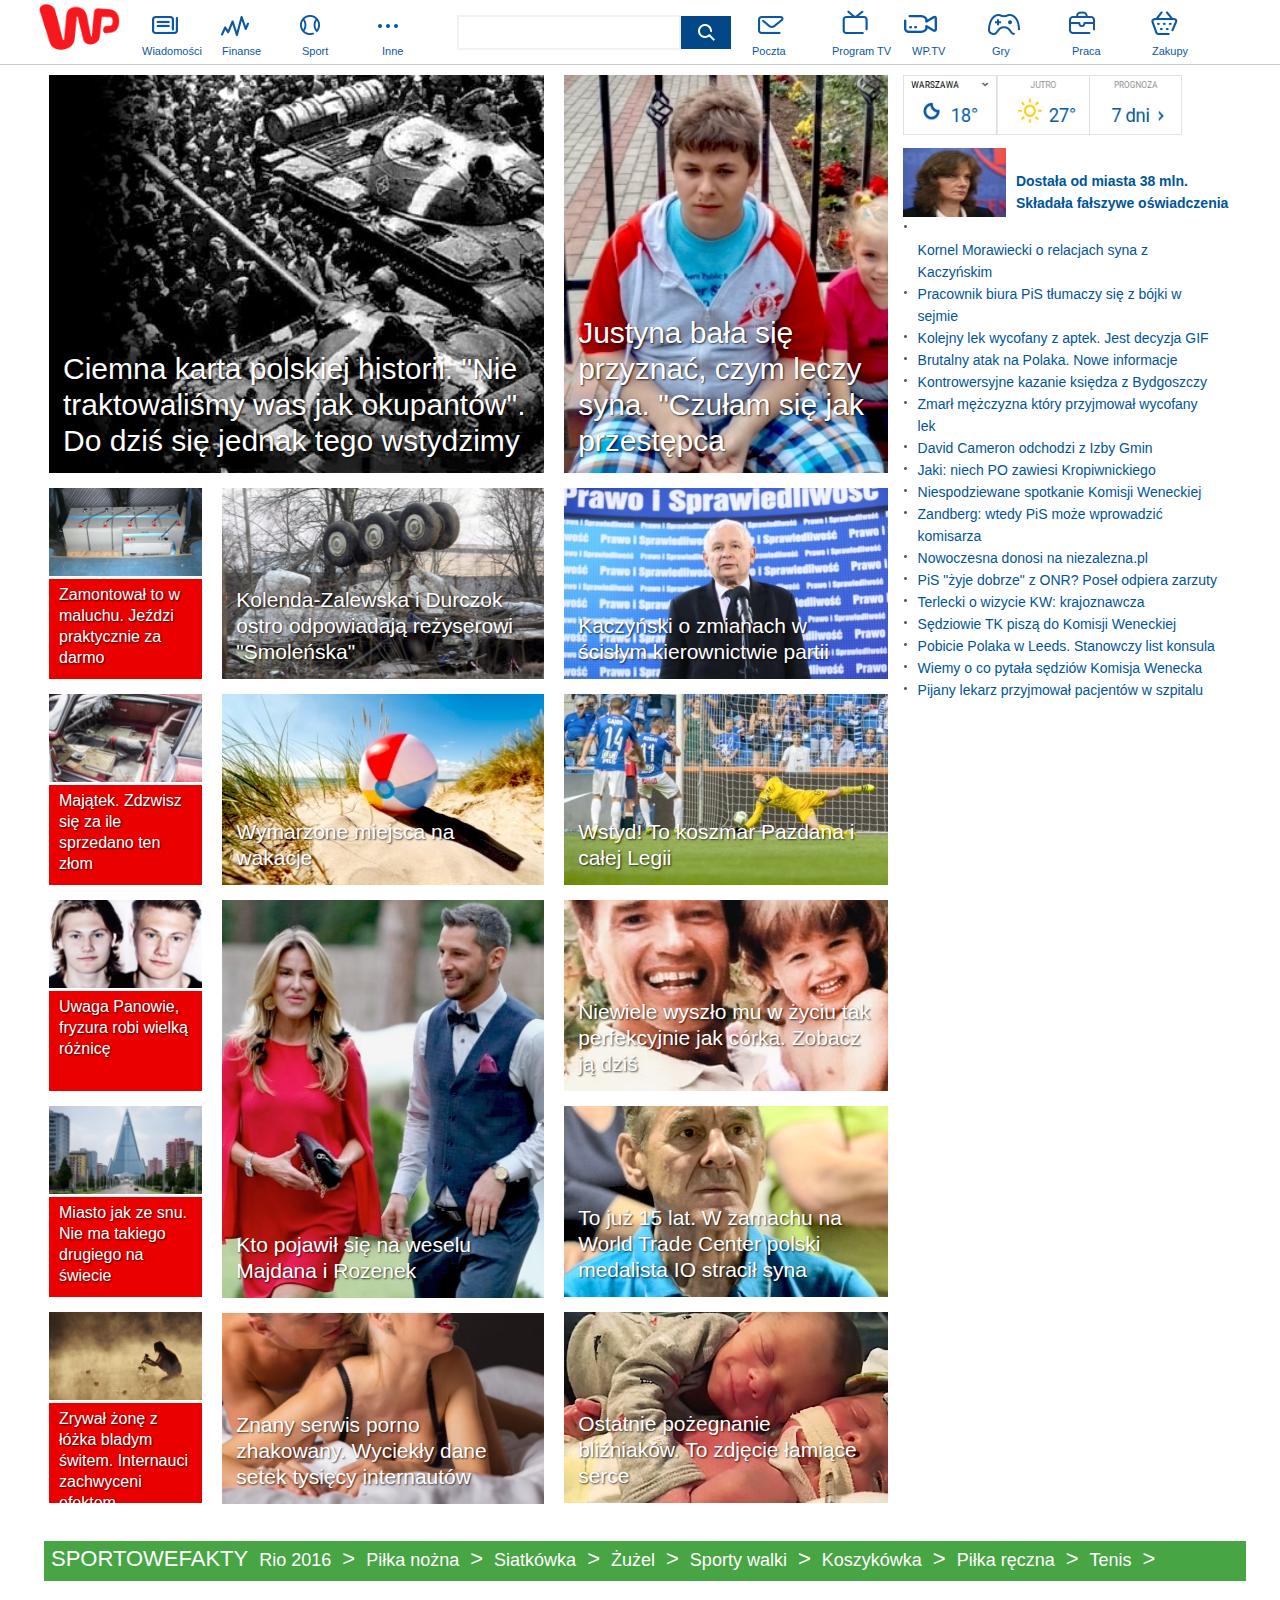
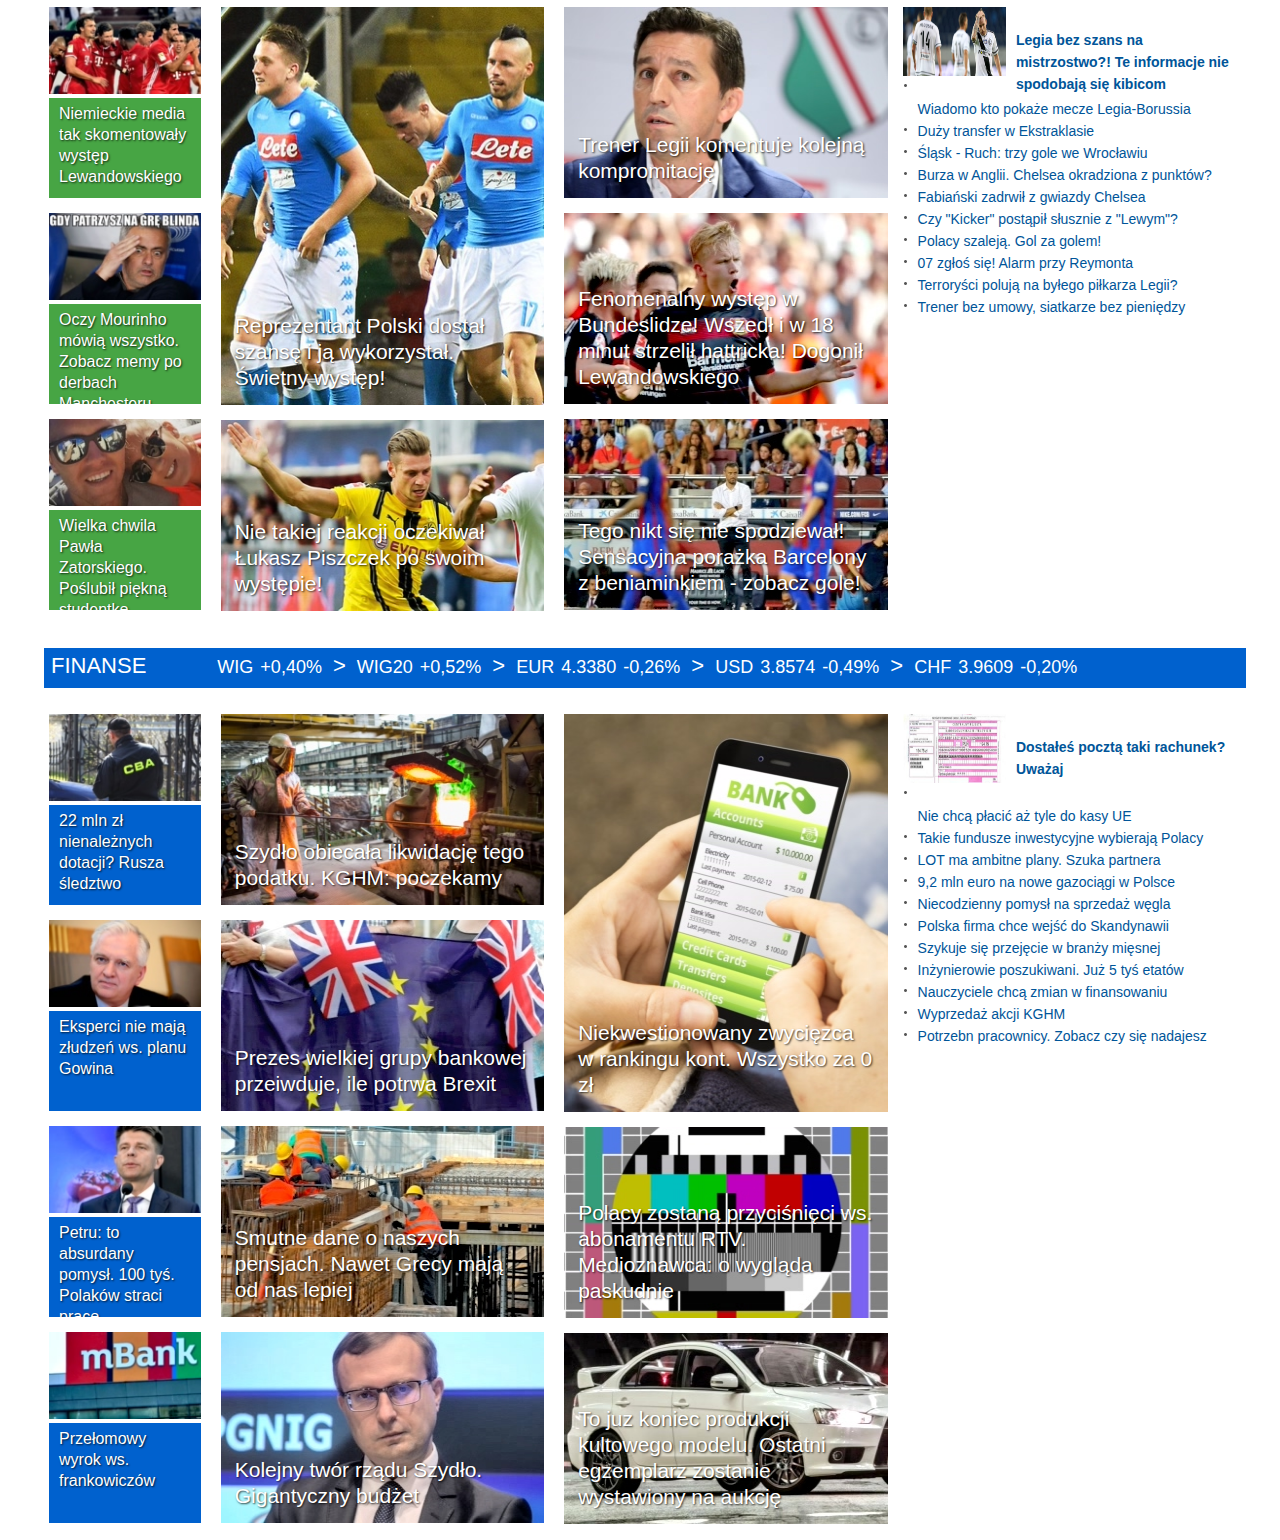
==== commit 42099944: "Strip completed" ====
--- a/02_portal_copy/index_7.html
+++ b/02_portal_copy/index_7.html
@@ -235,16 +235,25 @@
 			<div class="strip color_sport">
 				<a href="#"><h2>SPORTOWEFAKTY</h2></a>
 				<a href="#"><h3>Rio 2016</h3></a>
+				<h2>></h2>
 				<a href="#"><h3>Piłka nożna</h3></a>
+				<h2>></h2>
 				<a href="#"><h3>Siatkówka</h3></a>
+				<h2>></h2>
 				<a href="#"><h3>Żużel</h3></a>
+				<h2>></h2>
 				<a href="#"><h3>Sporty walki</h3></a>
+				<h2>></h2>
 				<a href="#"><h3>Koszykówka</h3></a>
+				<h2>></h2>
 				<a href="#"><h3>Piłka ręczna</h3></a>
+				<h2>></h2>
 				<a href="#"><h3>Tenis</h3></a>
+				<h2>></h2>
 				<a href="#"><h3>SportowyBar</h3></a>
-			</div>
-					<div class="col_1">
+				<h2>></h2>
+			</div>
+				<div class="col_1">
 					<article class="height_1">
 						<a href="#">
 							<img class="img_max_width" src="assets/images/art_b_1.jpg">
@@ -342,6 +351,19 @@
 	<div class="row finance_section">
 		<div class="container_7">
 
+			<div class="strip color_finance">
+				<a href="#"><h2>FINANSE</h2></a>
+				<a class="padding_left_60" href="#"><h3>WIG</h3></a><h3>+0,40%</h3>
+				<h2>></h2>
+				<a href="#"><h3>WIG20</h3></a><h3>+0,52%</h3>
+				<h2>></h2>
+				<a href="#"><h3>EUR</h3></a><h3>4.3380</h3><h3>-0,26%</h3>
+				<h2>></h2>
+				<a href="#"><h3>USD</h3></a><h3>3.8574</h3><h3>-0,49%</h3>
+				<h2>></h2>
+				<a href="#"><h3>CHF</h3></a><h3>3.9609</h3><h3>-0,20%</h3>
+			</div>
+
 				<div class="col_1">
 					<article class="height_1">
 						<a href="#">
--- a/01_css_framework/ap_grid_col7.css
+++ b/01_css_framework/ap_grid_col7.css
@@ -115,4 +115,16 @@
 }
 .padding_bottom_10{
 	padding-bottom: 10px;
+}
+.padding_left_60{
+	padding-left: 60px;
+}
+.padding_right_60{
+	padding-right: 60px;
+}
+.padding_top_60{
+	padding-top: 60px;
+}
+.padding_bottom_60{
+	padding-bottom: 60px;
 }--- a/02_portal_copy/assets/stylesheets/style.css
+++ b/02_portal_copy/assets/stylesheets/style.css
@@ -243,5 +243,18 @@
   margin: 22px 5px 16px 5px;
   height: 40px;
   width: 100%; }
+  .strip a {
+    text-decoration: none; }
+  .strip a h2:hover, .strip a h3:hover {
+    text-decoration: underline; }
+  .strip h2, .strip h3 {
+    display: inline-block;
+    font-size: 18px;
+    color: white;
+    font-family: "Roboto Condensed", Arial, sans-serif;
+    margin-top: 7px;
+    margin-left: 7px; }
+  .strip h2 {
+    font-size: 22px; }
 
 /*# sourceMappingURL=style.css.map */
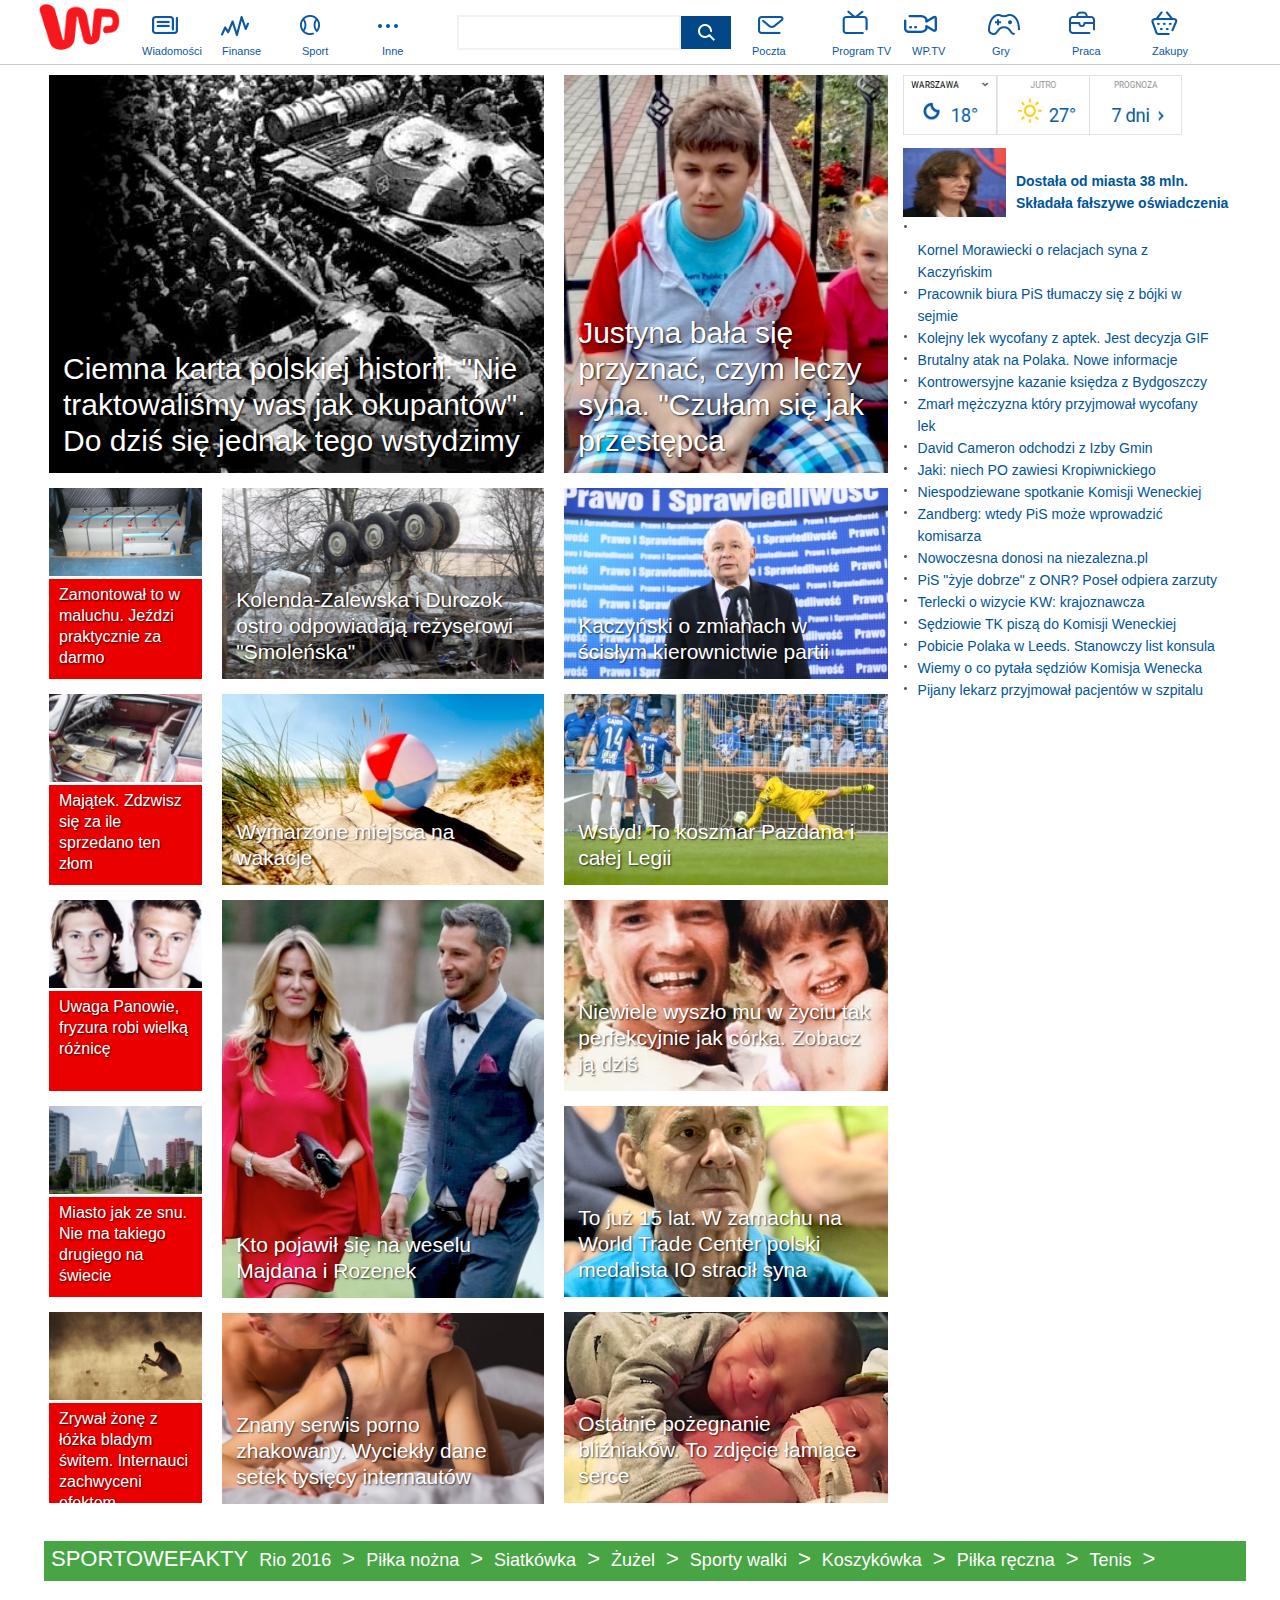
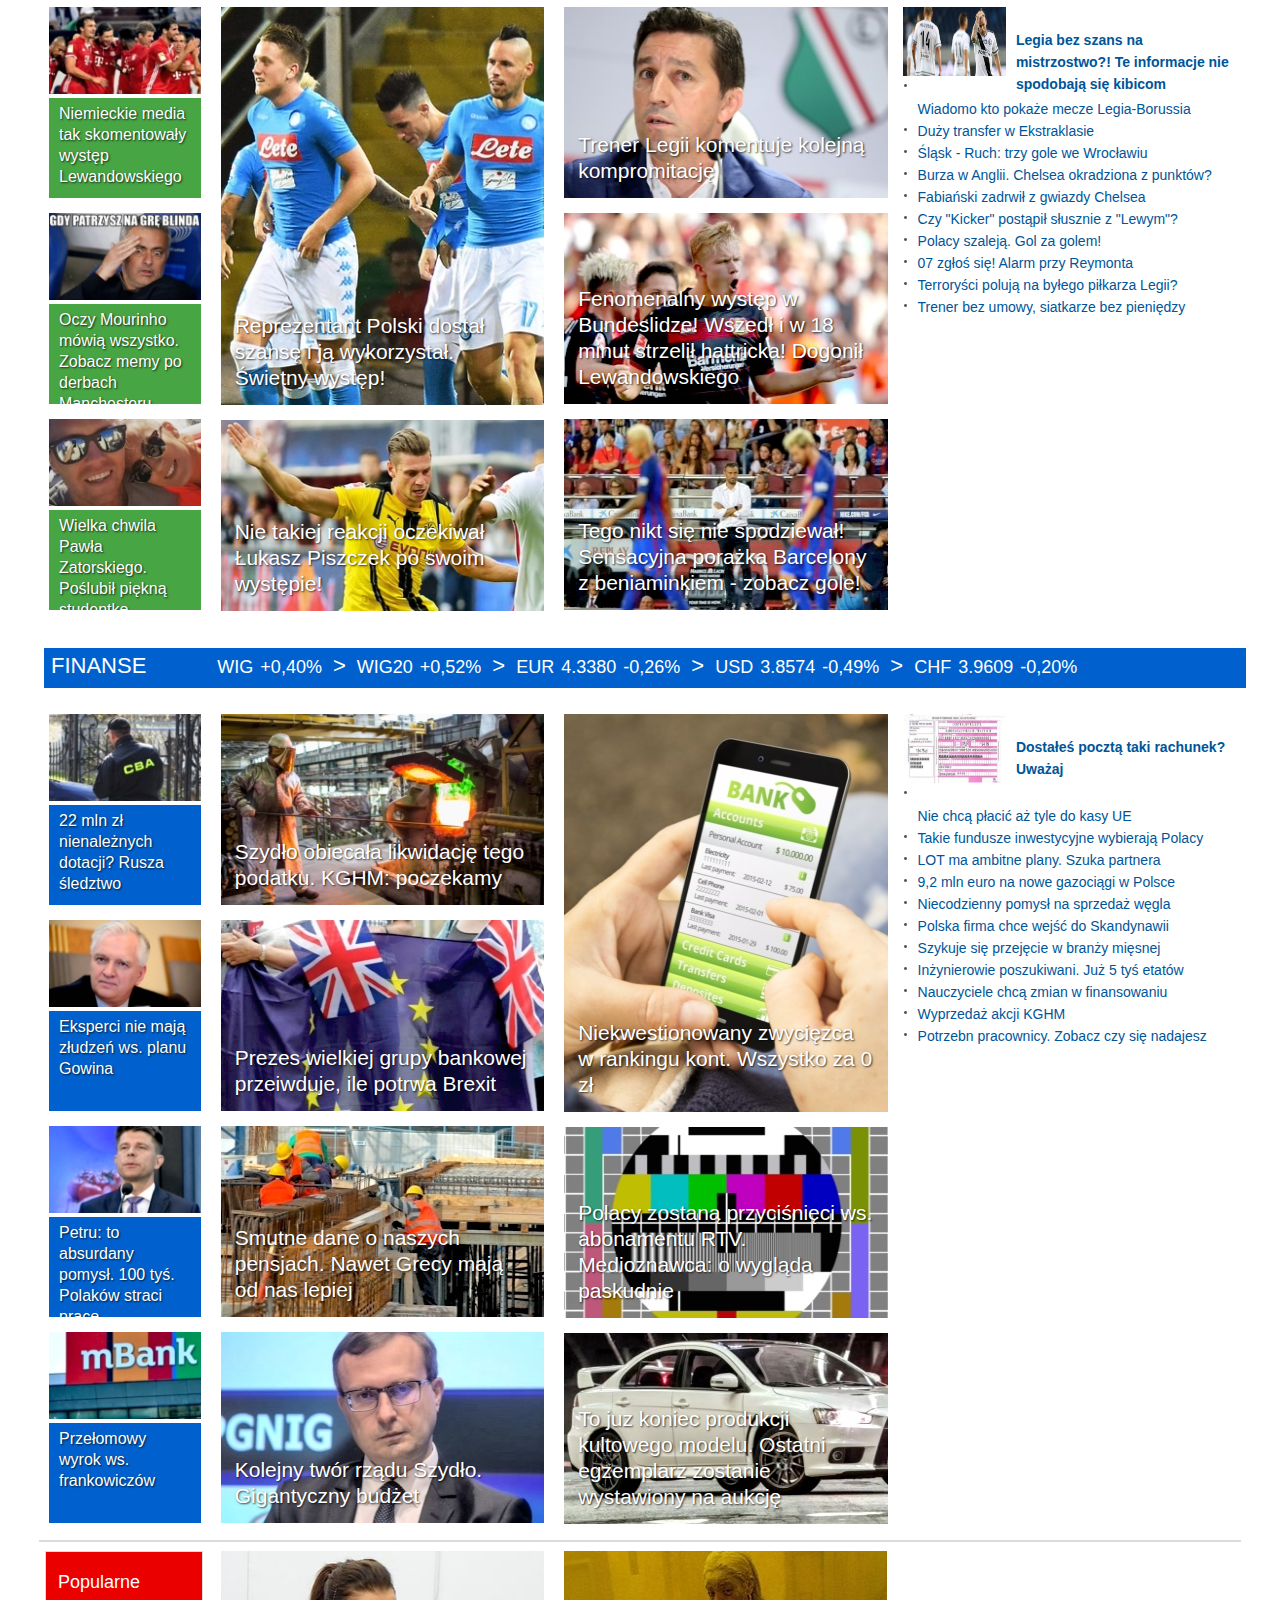
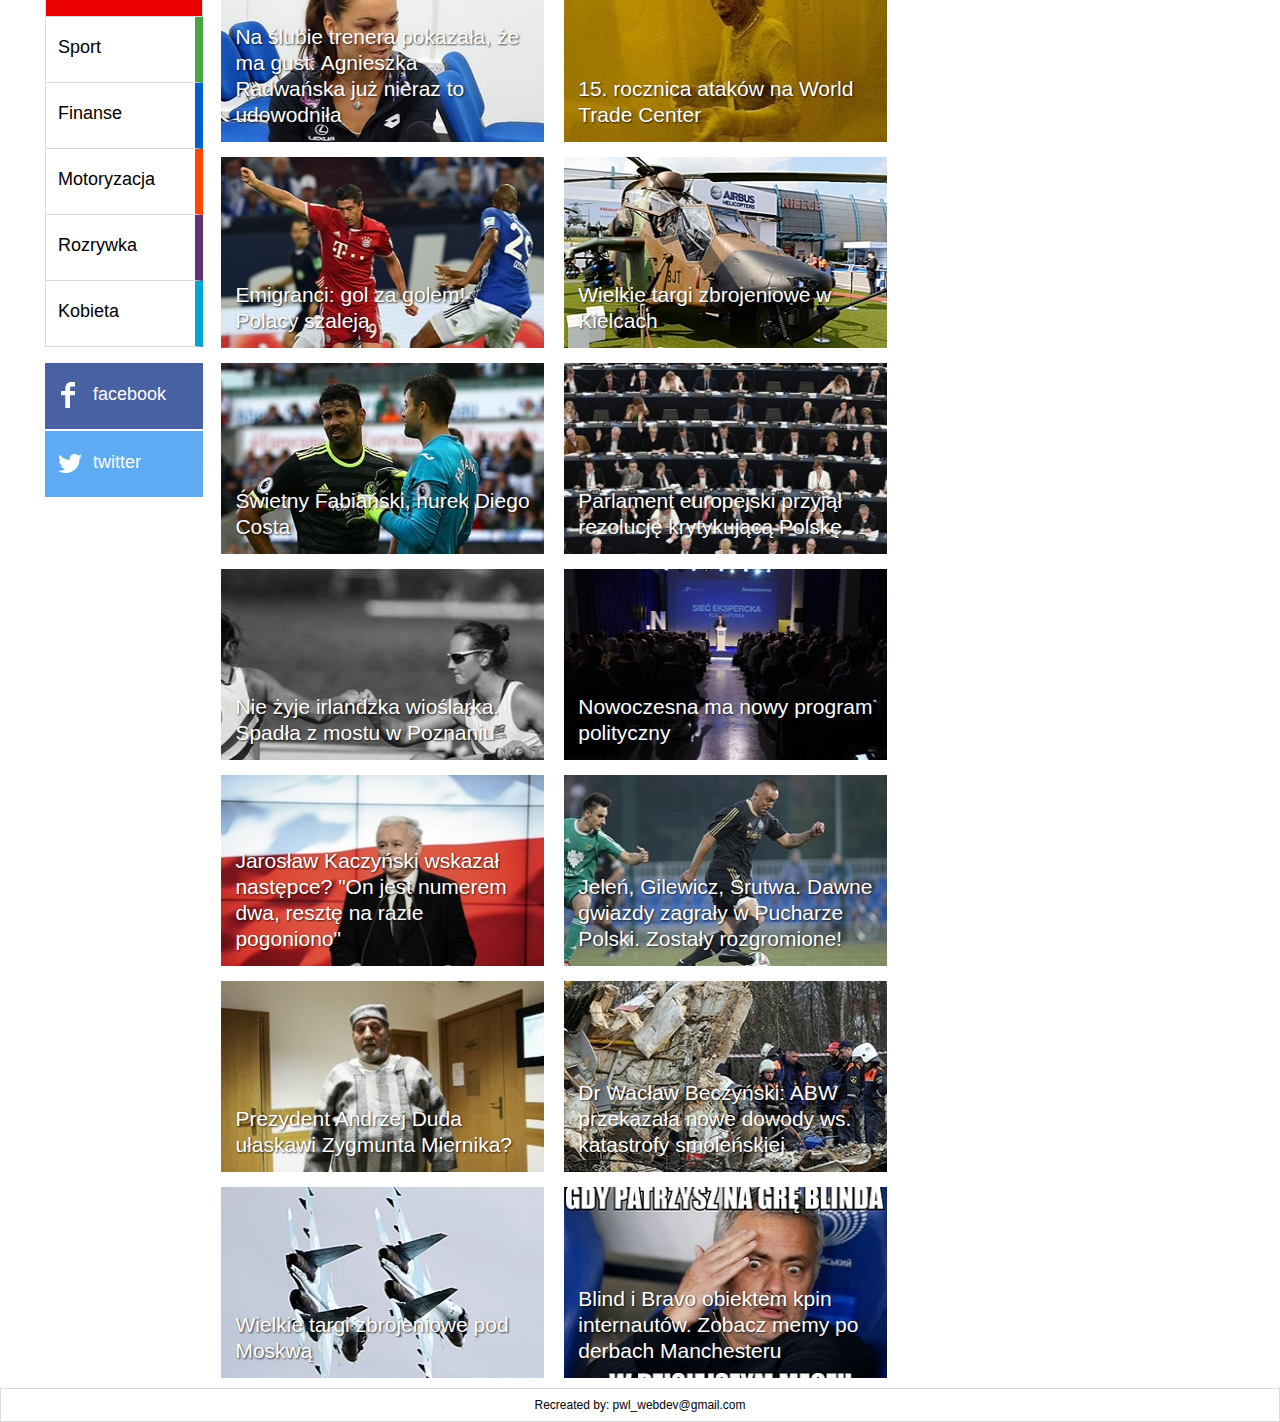
==== commit 07987a70: "Project Completed" ====
--- a/02_portal_copy/index_7.html
+++ b/02_portal_copy/index_7.html
@@ -479,5 +479,126 @@
 			</div>
 		</div>
 	</div>
+	<div class="row">
+		<div class="container_7 border_grey">
+			<div class="col_1">
+				<div class="side_btn sb_1">
+					<a href="#">Popularne</a>
+				</div>
+				<div class="side_btn sb_2">
+					<a href="#">Sport</a>
+				</div>
+				<div class="side_btn sb_3">
+					<a href="#">Finanse</a>
+				</div>
+				<div class="side_btn sb_4">
+					<a href="#">Motoryzacja</a>
+				</div>
+				<div class="side_btn sb_5">
+					<a href="#">Rozrywka</a>
+				</div>
+				<div class="side_btn sb_6">
+					<a href="#">Kobieta</a>
+				</div>
+				<div class="side_btn sb_fb">
+					<a href="#">facebook</a>
+				</div>
+				<div class="side_btn sb_tw">
+					<a href="#">twitter</a>
+				</div>
+			</div>
+			<div class="col_2">
+				<article class="height_1">
+					<a href="#">
+						<img class="img_max" src="assets/images/art_d_1.jpg">
+						<p class="smaller_font">Na ślubie trenera pokazała, że ma gust. Agnieszka Radwańska już nieraz to udowodniła</p>
+					</a>
+				</article>
+				<article class="height_1 art_margin">
+					<a href="#">
+						<img class="img_max" src="assets/images/art_d_2.jpg">
+						<p class="smaller_font">Emigranci: gol za golem! Polacy szaleją</p>
+					</a>
+				</article>
+				<article class="height_1 art_margin">
+					<a href="#">
+						<img class="img_max" src="assets/images/art_d_3.jpg">
+						<p class="smaller_font">Świetny Fabiański, nurek Diego Costa</p>
+					</a>
+				</article>
+				<article class="height_1 art_margin">
+					<a href="#">
+						<img class="img_max" src="assets/images/art_d_4.jpg">
+						<p class="smaller_font">Nie żyje irlandzka wioślarka. Spadła z mostu w Poznaniu</p>
+					</a>
+				</article>
+				<article class="height_1 art_margin">
+					<a href="#">
+						<img class="img_max" src="assets/images/art_d_5.jpg">
+						<p class="smaller_font">Jarosław Kaczyński wskazał następce? "On jest numerem dwa, resztę na razie pogoniono"</p>
+					</a>
+				</article>
+				<article class="height_1 art_margin">
+					<a href="#">
+						<img class="img_max" src="assets/images/art_d_6.jpg">
+						<p class="smaller_font">Prezydent Andrzej Duda ułaskawi Zygmunta Miernika?</p>
+					</a>
+				</article>
+				<article class="height_1 art_margin">
+					<a href="#">
+						<img class="img_max" src="assets/images/art_d_7.jpg">
+						<p class="smaller_font">Wielkie targi zbrojeniowe pod Moskwą</p>
+					</a>
+				</article>
+			</div>
+			<div class="col_2">
+				<article class="height_1">
+					<a href="#">
+						<img class="img_max" src="assets/images/art_d_11.jpg">
+						<p class="smaller_font">15. rocznica ataków na World Trade Center</p>
+					</a>
+				</article>
+				<article class="height_1 art_margin">
+					<a href="#">
+						<img class="img_max" src="assets/images/art_d_12.jpg">
+						<p class="smaller_font">Wielkie targi zbrojeniowe w Kielcach</p>
+					</a>
+				</article>
+				<article class="height_1 art_margin">
+					<a href="#">
+						<img class="img_max" src="assets/images/art_d_13.jpg">
+						<p class="smaller_font">Parlament europejski przyjął rezolucję krytykującą Polskę</p>
+					</a>
+				</article>
+				<article class="height_1 art_margin">
+					<a href="#">
+						<img class="img_max" src="assets/images/art_d_14.jpg">
+						<p class="smaller_font">Nowoczesna ma nowy program polityczny</p>
+					</a>
+				</article>
+				<article class="height_1 art_margin">
+					<a href="#">
+						<img class="img_max" src="assets/images/art_d_15.jpg">
+						<p class="smaller_font">Jeleń, Gilewicz, Śrutwa. Dawne gwiazdy zagrały w Pucharze Polski. Zostały rozgromione!</p>
+					</a>
+				</article>
+				<article class="height_1 art_margin">
+					<a href="#">
+						<img class="img_max" src="assets/images/art_d_16.jpg">
+						<p class="smaller_font">Dr Wacław Beczyński: ABW przekazała nowe dowody ws. katastrofy smoleńskiej</p>
+					</a>
+				</article>
+				<article class="height_1 art_margin">
+					<a href="#">
+						<img class="img_max" src="assets/images/art_d_18.jpg">
+						<p class="smaller_font">Blind i Bravo obiektem kpin internautów. Zobacz memy po derbach Manchesteru</p>
+					</a>
+				</article>
+			</div>
+		</div>
+	</div>
+	<div class="row author_container">
+		<span class="author">Recreated by: pwl_webdev@gmail.com</span>
+	</div>
 </body>
 </html>--- a/02_portal_copy/assets/stylesheets/style.css
+++ b/02_portal_copy/assets/stylesheets/style.css
@@ -257,4 +257,76 @@
   .strip h2 {
     font-size: 22px; }
 
+.border_grey {
+  border: 1px solid #dbdbdb; }
+
+.side_btn:first-of-type {
+  border-top: 1px solid #dbdbdb;
+  margin-top: 5px; }
+
+.side_btn {
+  width: 158px;
+  height: 66px;
+  box-sizing: border-box;
+  border-bottom: 1px solid #dbdbdb;
+  border-left: 1px solid #dbdbdb;
+  border-right: 1px solid #dbdbdb; }
+  .side_btn a {
+    padding: 21px 0 0 12px;
+    display: block;
+    text-decoration: none;
+    font-size: 18px;
+    font-family: "Roboto", Arial, sans-serif;
+    color: black; }
+  .side_btn a:hover {
+    text-decoration: underline; }
+
+.sb_1 {
+  background-color: #eb0000; }
+  .sb_1 a {
+    color: white; }
+
+.sb_2 {
+  border-right: solid 8px #47a544; }
+
+.sb_3 {
+  border-right: solid 8px #0061ce; }
+
+.sb_4 {
+  border-right: solid 8px #ff4800; }
+
+.sb_5 {
+  border-right: solid 8px #60326f; }
+
+.sb_6 {
+  border-right: solid 8px #00a3d2; }
+
+.sb_tw, .sb_fb {
+  background: #5eabf4 url("../images/tw.png") no-repeat;
+  border: none;
+  margin-top: 2px; }
+  .sb_tw a, .sb_fb a {
+    padding-top: 22px;
+    padding-left: 48px;
+    font-size: 18px;
+    color: white;
+    font-family: "Roboto", Arial, sans-serif; }
+  .sb_tw a:hover, .sb_fb a:hover {
+    opacity: 0.9; }
+
+.sb_fb {
+  margin-top: 16px;
+  background: #4761a2 url("../images/fb.png") no-repeat; }
+
+.author_container {
+  border: 1px solid #dbdbdb; }
+
+.author {
+  margin: 10px auto;
+  color: black;
+  font-family: "Roboto", Arial, sans-serif;
+  font-size: 12px;
+  text-align: center;
+  display: block; }
+
 /*# sourceMappingURL=style.css.map */
